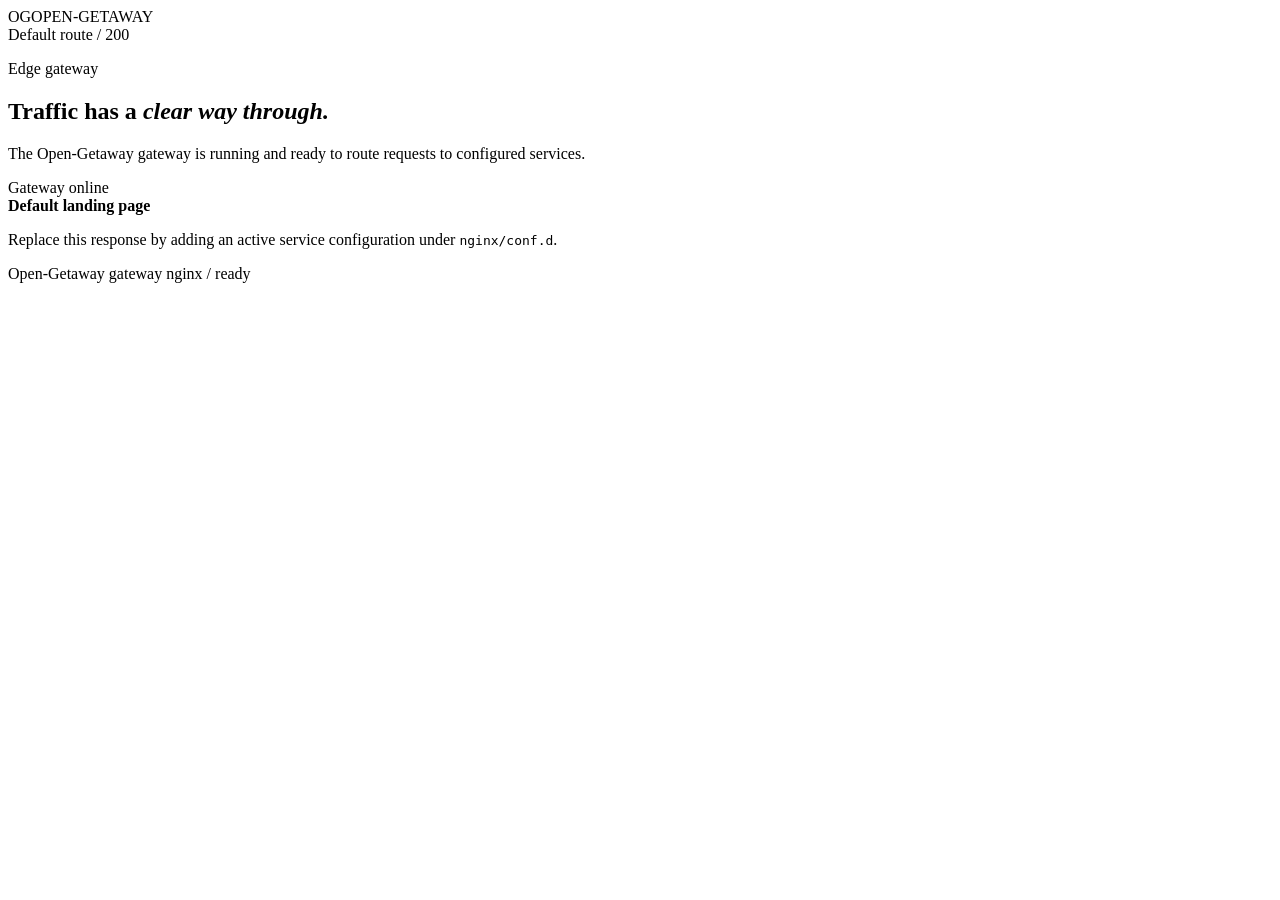
==== nginx/html/index.html @ 0507a1f9 "feat(nginx): 添加静态页面和错误处理功能 - 在Dockerfile中添加了nginx/html目录的复制指令，将静态页面文件复制到容器中  - 创建了完整的静态页面系统，包括：   - " ====
<!doctype html>
<html lang="en">
<head>
    <meta charset="utf-8">
    <meta name="viewport" content="width=device-width, initial-scale=1">
    <meta name="robots" content="noindex, nofollow">
    <title>Open-Getaway | Gateway ready</title>
    <link rel="stylesheet" href="/styles.css">
</head>
<body>
<div class="page">
    <header class="topbar">
        <div class="brand"><span class="brand-mark">OG</span><span>OPEN-GETAWAY</span></div>
        <span class="route">Default route / 200</span>
    </header>

    <main class="main">
        <section class="hero" aria-labelledby="page-title">
            <div>
                <p class="eyebrow">Edge gateway</p>
                <h1 id="page-title">Traffic has a <em>clear way through.</em></h1>
                <p class="lede">The Open-Getaway gateway is running and ready to route requests to configured services.</p>
                <div class="signal"><span class="signal-dot" aria-hidden="true"></span>Gateway online</div>
            </div>
            <aside class="system-note">
                <strong>Default landing page</strong>
                <p>Replace this response by adding an active service configuration under <code>nginx/conf.d</code>.</p>
            </aside>
        </section>
    </main>

    <footer class="footer">
        <span>Open-Getaway gateway</span>
        <span>nginx / ready</span>
    </footer>
</div>
</body>
</html>
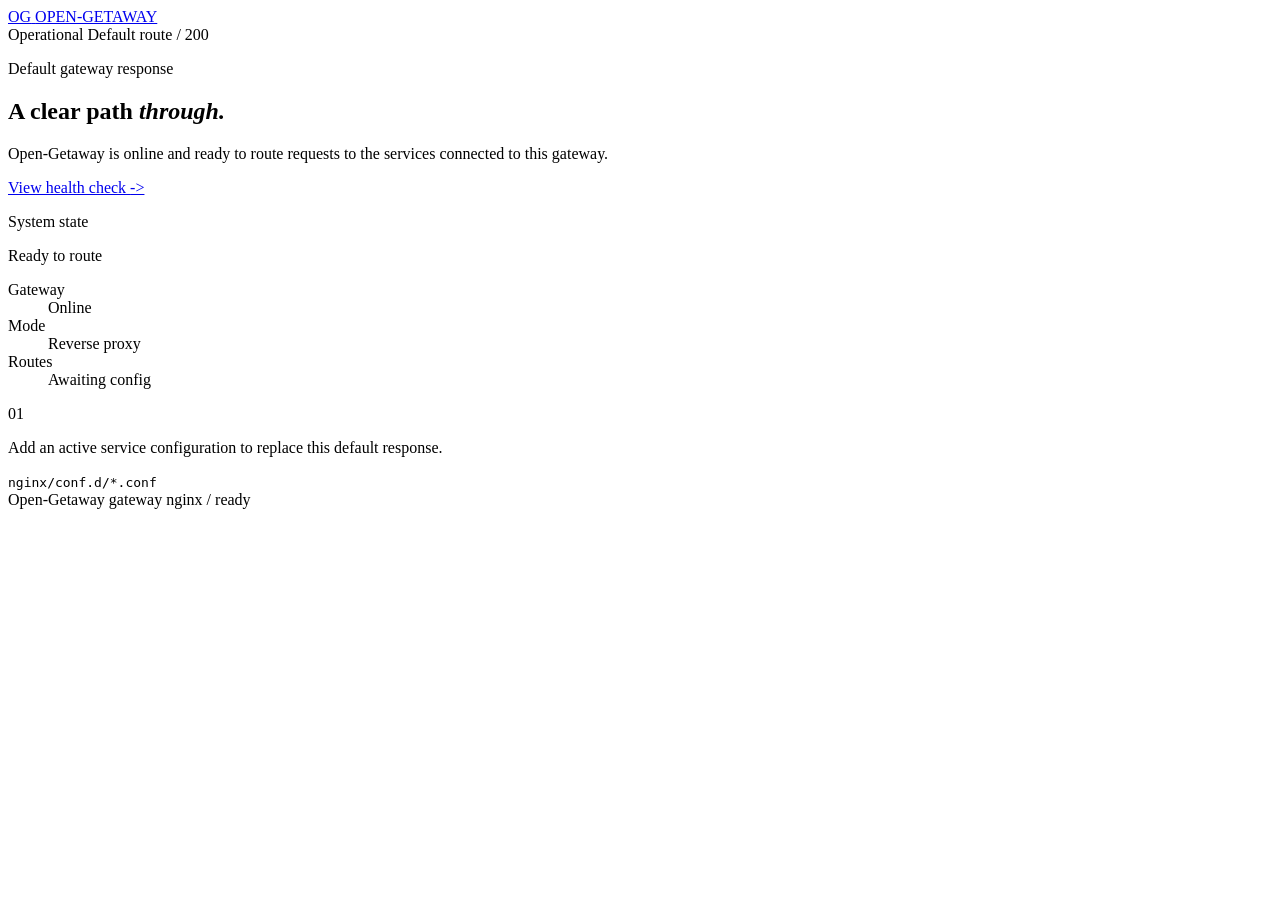
==== commit 15c86b8b: "feat(nginx): 更新网关页面UI设计并改进可访问性 - 为所有HTML页面添加主题颜色meta标签 - 重构页面布局结构，提高语义化和可访问性 - 更新品牌标识链接，增加aria标签支持 -" ====
--- a/nginx/html/index.html
+++ b/nginx/html/index.html
@@ -3,29 +3,58 @@
 <head>
     <meta charset="utf-8">
     <meta name="viewport" content="width=device-width, initial-scale=1">
+    <meta name="theme-color" content="#f3f2ec">
     <meta name="robots" content="noindex, nofollow">
-    <title>Open-Getaway | Gateway ready</title>
+    <title>Open-Getaway | Gateway online</title>
     <link rel="stylesheet" href="/styles.css">
 </head>
 <body>
 <div class="page">
     <header class="topbar">
-        <div class="brand"><span class="brand-mark">OG</span><span>OPEN-GETAWAY</span></div>
-        <span class="route">Default route / 200</span>
+        <a class="brand" href="/" aria-label="Open-Getaway home">
+            <span class="brand-mark" aria-hidden="true">OG</span>
+            <span>OPEN-GETAWAY</span>
+        </a>
+        <div class="topbar-status" aria-label="Gateway status">
+            <span class="status-dot" aria-hidden="true"></span>
+            <span>Operational</span>
+            <span class="route">Default route / 200</span>
+        </div>
     </header>
 
     <main class="main">
         <section class="hero" aria-labelledby="page-title">
-            <div>
-                <p class="eyebrow">Edge gateway</p>
-                <h1 id="page-title">Traffic has a <em>clear way through.</em></h1>
-                <p class="lede">The Open-Getaway gateway is running and ready to route requests to configured services.</p>
-                <div class="signal"><span class="signal-dot" aria-hidden="true"></span>Gateway online</div>
+            <div class="hero-copy">
+                <p class="eyebrow">Default gateway response</p>
+                <h1 id="page-title">A clear path <em>through.</em></h1>
+                <p class="lede">Open-Getaway is online and ready to route requests to the services connected to this gateway.</p>
+                <a class="text-link" href="/healthz">View health check <span aria-hidden="true">-&gt;</span></a>
             </div>
-            <aside class="system-note">
-                <strong>Default landing page</strong>
-                <p>Replace this response by adding an active service configuration under <code>nginx/conf.d</code>.</p>
+
+            <aside class="system-card" aria-label="Gateway system status">
+                <p class="card-kicker">System state</p>
+                <p class="card-title"><span class="status-dot" aria-hidden="true"></span>Ready to route</p>
+                <dl class="metrics">
+                    <div class="metric-row">
+                        <dt>Gateway</dt>
+                        <dd>Online</dd>
+                    </div>
+                    <div class="metric-row">
+                        <dt>Mode</dt>
+                        <dd>Reverse proxy</dd>
+                    </div>
+                    <div class="metric-row">
+                        <dt>Routes</dt>
+                        <dd>Awaiting config</dd>
+                    </div>
+                </dl>
             </aside>
+        </section>
+
+        <section class="notice" aria-label="Configuration note">
+            <span class="notice-index" aria-hidden="true">01</span>
+            <p>Add an active service configuration to replace this default response.</p>
+            <code>nginx/conf.d/*.conf</code>
         </section>
     </main>
 
